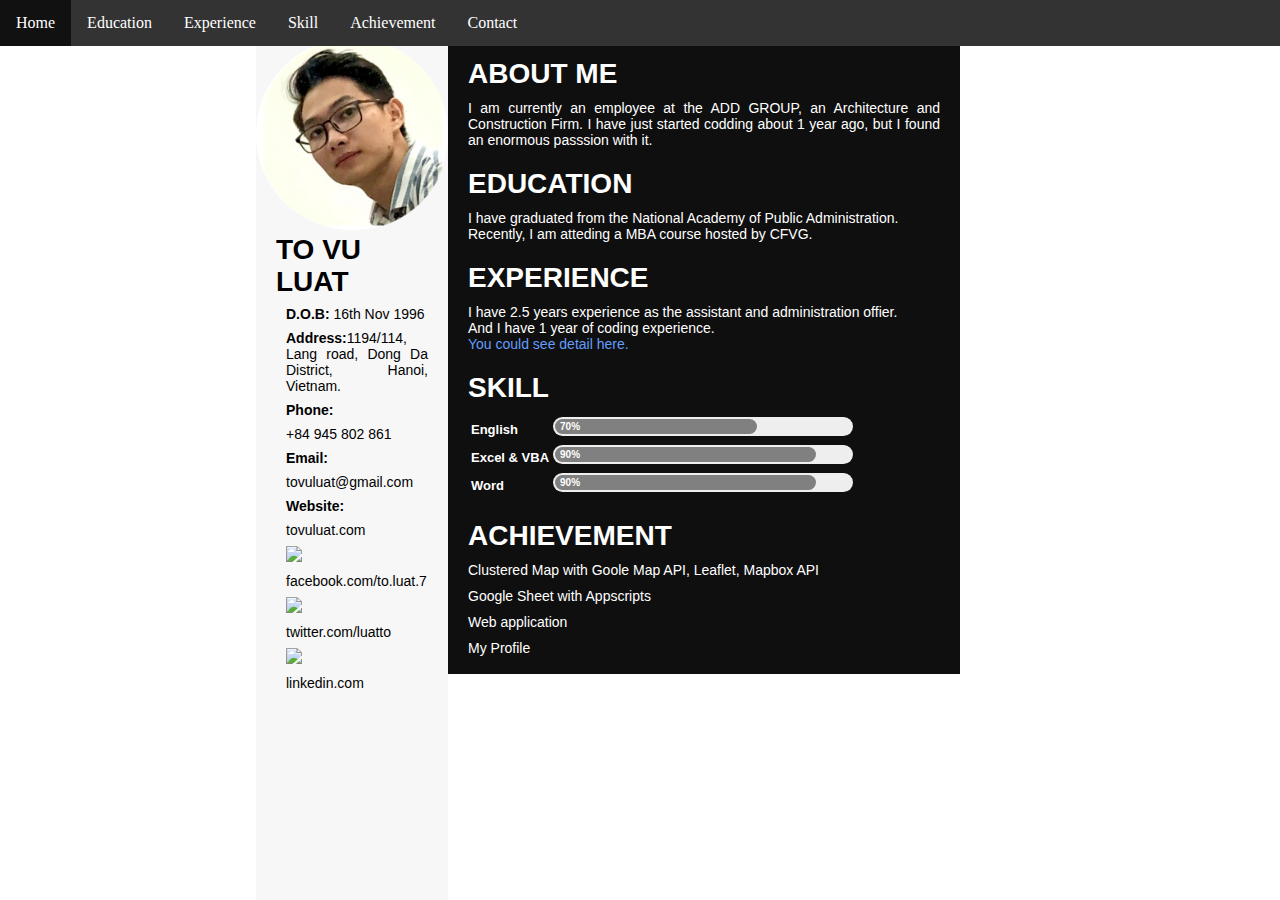
==== index.html @ 7862eedc "Update index.html" ====
<!doctype html>
<html lang="en">
<head>
<title> My Profile</title>
<link rel="stylesheet" type="text/css" href="index.css"/>
<link rel="icon" href="icon.png" type="image/icon type">
</head>
<body>
<div class="introduction">
<img src="avata1.png" width=100%> 
<h1>TO VU LUAT </h1>
<p>
<b>D.O.B:</b> 16th Nov 1996
</p>
<p>
<b>Address:</b>1194/114,	 Lang road, Dong Da District, Hanoi, Vietnam.
</p>
<p style="font-weight: bold;">Phone:</p>
<p>+84 945 802 861</p>
<p style="font-weight: bold;">Email:</p>
<p>tovuluat@gmail.com</p>
<p style="font-weight: bold;">Website:</p>
<p>tovuluat.com</p>
<p><img src="https://i.dlpng.com/static/png/4137413-filefacebook-icon-blackpng-wikimedia-commons-april-png-black-and-white-512_464_preview.webp" width=10%></p>
<p> <a href="https://www.facebook.com/to.luat.7">facebook.com/to.luat.7</a></p>
<p><img src="https://cdn3.iconfinder.com/data/icons/picons-social/57/43-twitter-512.png" width=10%></p>
<p>twitter.com/luatto</p>
<p><img src="https://pluspng.com/img-png/linkedin-icon-png--1600.png" width=10%></p>
<p><a href="https://www.linkedin.com/in/t%C3%B4-lu%C3%A2%CC%A3t-964179132/">linkedin.com</a></p>
</div>
<ul>
  <li><a href="index.html">Home</a></li>
  <li><a href="education.html">Education</a></li>
  <li><a href="experience.html">Experience</a></li>
  <li><a href="skill.html">Skill</a></li>
  <li><a href="achievement.html">Achievement</a></li>
  <li><a href="contact.html">Contact</a></li>
</ul>
<div class="content">
<h1>ABOUT ME</h1>
<p>
I am currently an employee at the ADD GROUP, an Architecture and Construction Firm.
I have just started codding about 1 year ago, but I found an enormous passsion with it.
</p>
<h1>
<a href="education.html">EDUCATION</a>
</h1>
<p>
I have graduated from the National Academy of Public Administration.<br>
Recently, I am atteding a MBA course hosted by CFVG.
</p>
<h1>
<a href="experience.html">EXPERIENCE</a>
</h1>
<p>
I have 2.5 years experience as the assistant and administration offier.<br>
And I have 1 year of coding experience. <br><a href="experience.html" style="color: #649dfc;">You could see detail here.</a>
</p>
<h1>
<a href="skill.html">SKILL</a>
</h1>
<table style="width=100%">
<tr>
<th>English</th>
<th>
<div class="container">
  <div class="bar english" data-skill="70%"></div>
  </div>
</th>
</tr>
<tr>
<th>Excel & VBA</th>
<th>
<div class="container">
  <div class="bar excel" data-skill="90%"></div>
  </div>
</th>
</tr>
<tr>
<th>Word</th>
<th>
  <div class="container">
    <div class="bar word" data-skill="90%"></div>
  </div>
</div>
</th>
</tr>
</table>
<h1>
<a href="achievement.html">ACHIEVEMENT</a>
</h1>
<p>
Clustered Map with Goole Map API, Leaflet, Mapbox API
</p>
<p>
Google Sheet with Appscripts
</p>
<p>
Web application
</p>
<p>
My Profile
</p>
<br>
</div>
</body>
</html>
---- index.css ----
*{
  margin: 0px;
  padding: 0p;
}
a{
	text-decoration:none;
	color:black;
}
.introduction{
  background-color: #f7f7f7;
  Margin-top:3%;
  Margin-left:20%;
  width: 15%;
  height: 100%;
  float: left;
  position: fixed;
  word-wrap: break-word;
}
.introduction h1{
  margin-left: 20px;
  margin-right: 10px;
  font-family: arial;
  font-size: 28px;
  font-weight: bold;
}
.introduction h1:hover{
  color: grey;
}
.introduction p{
  margin-left: 30px;
  margin-right: 20px;
  margin-top: 8px;
  font-size: 14px;
  font-family: arial;
  text-align: justify;
}
ul {
  list-style-type: none;
  width:100%;
  margin: 0;
  padding: 0;
  overflow: hidden;
  background-color: #333;
  text-align:center;
  position:fixed;
}

li {
  float: left;
}

li a {
  display: block;
  color: white;
  text-align: center;
  padding: 14px 16px;
  text-decoration: none;
}

/* Change the link color to #111 (black) on hover */
li a:hover {
  background-color: #111;
}
h1 a:hover{
  color: grey;
}
.content{
  background-color: #0f0f0f;
  Margin-top:3%;
  margin-left:35%;
  margin-right:20%;
  width: 40%;
  float: left;
  height: 100%;
}
.content h1{
  margin-left: 20px;
  margin-right: 20px;
  margin-top: 20px;
  font-family: arial;
  font-size: 28px;
  font-weight: bold;
  color: white;
}
.content h1:active{
  color: black;
}
.content h1:hover{
  color: grey;
}
.content h2{
  margin-left: 25px;
  margin-right: 20px;
  margin-top: 20px;
  font-family: arial;
  font-weight: bold;
  color: white;
}
.content h2:active{
  color: black;
}
.content h2:hover{
  color: grey;
}
.content p{
  margin-left: 20px;
  margin-right: 20px;
  margin-top: 10px;
  font-size: 14px;
  font-family: arial;
  color: white;
  text-align: justify;
}
.content table{
  margin-left: 20px;
  margin-right: 20px;
  text-align:left;
  margin-top: 10px;
  font-size: 13px;
  font-family: arial;
  color: white;
}
.content table:hover{
  font-size: 15px;
}
.content p:hover{
  font-weight: bold;
}
.content a{
	text-decoration:none;
	color:white;
}
/* Skill Chart */
* {box-sizing:border-box}

/* Container for skill bars */

.skills {
  text-align: right; /* Right-align text */
  padding-top: 0px; /* Add top padding */
  padding-bottom: 0px; /* Add bottom padding */
  font-size:auto;
  color: white; /* White text color */
}

.english {width: 70%;height: 100%; background-color: #808080;}
.english:before{
	
}
.excel {width: 90%; height: 100%; background-color: #808080;}
.word {width: 90%; height: 100%; background-color: #808080;}
.php {width: 60%; height: 100%; background-color: #808080;}


`.container{
  width: 300px;
  background-color: #ddd; /* Grey background */
  margin: 0 auto;
}
@keyframes load{
  from {
    width: 0%
  }
}
.bar{
  width: 300px;
  background-color: #EEE;
  padding: 2px;
  border-radius: 15px;
  margin-bottom: 5px;
  font-size: 10px;
}
.bar::before{
  content:  attr(data-skill);
  background-color: #808080;
  display: inline-block;
  padding: 2px 0 2px 5px;
  border-radius: inherit;
  animation: load 2s 0s;
}
.bar.word::before{
  width: calc(90% - 10px);
}
.bar.excel::before{
  width: calc(90% - 10px);
}
.bar.english::before{
  width: calc(70% - 10px);
}
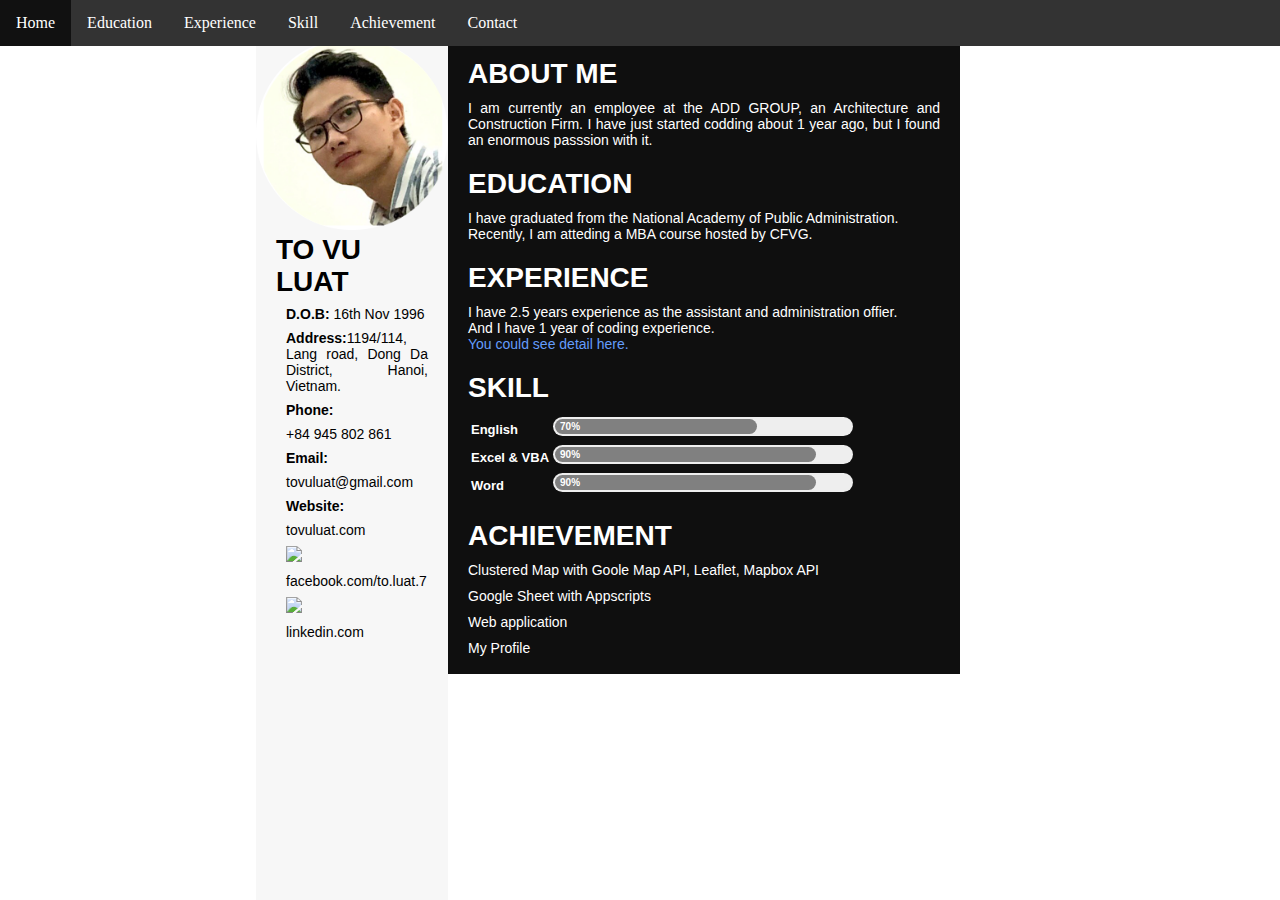
==== commit c5011ed2: "Update index.html" ====
--- a/index.html
+++ b/index.html
@@ -23,8 +23,6 @@
 <p>tovuluat.com</p>
 <p><img src="https://i.dlpng.com/static/png/4137413-filefacebook-icon-blackpng-wikimedia-commons-april-png-black-and-white-512_464_preview.webp" width=10%></p>
 <p> <a href="https://www.facebook.com/to.luat.7">facebook.com/to.luat.7</a></p>
-<p><img src="https://cdn3.iconfinder.com/data/icons/picons-social/57/43-twitter-512.png" width=10%></p>
-<p>twitter.com/luatto</p>
 <p><img src="https://pluspng.com/img-png/linkedin-icon-png--1600.png" width=10%></p>
 <p><a href="https://www.linkedin.com/in/t%C3%B4-lu%C3%A2%CC%A3t-964179132/">linkedin.com</a></p>
 </div>
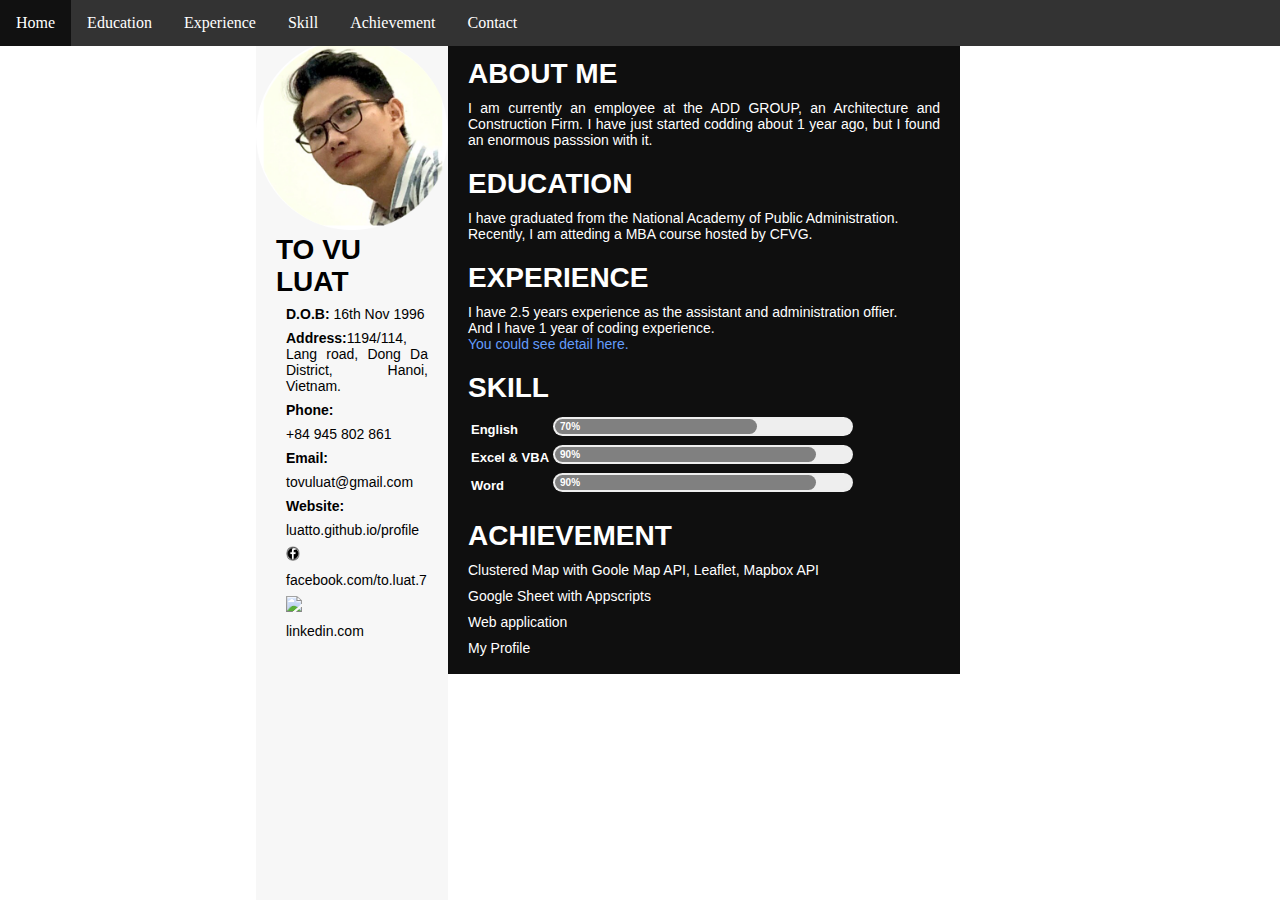
==== commit 13b6ee69: "Update index.html" ====
--- a/index.html
+++ b/index.html
@@ -20,8 +20,8 @@
 <p style="font-weight: bold;">Email:</p>
 <p>tovuluat@gmail.com</p>
 <p style="font-weight: bold;">Website:</p>
-<p>tovuluat.com</p>
-<p><img src="https://i.dlpng.com/static/png/4137413-filefacebook-icon-blackpng-wikimedia-commons-april-png-black-and-white-512_464_preview.webp" width=10%></p>
+<p>luatto.github.io/profile</p>
+<p><img src="facebook.png" width=10%></p>
 <p> <a href="https://www.facebook.com/to.luat.7">facebook.com/to.luat.7</a></p>
 <p><img src="https://pluspng.com/img-png/linkedin-icon-png--1600.png" width=10%></p>
 <p><a href="https://www.linkedin.com/in/t%C3%B4-lu%C3%A2%CC%A3t-964179132/">linkedin.com</a></p>
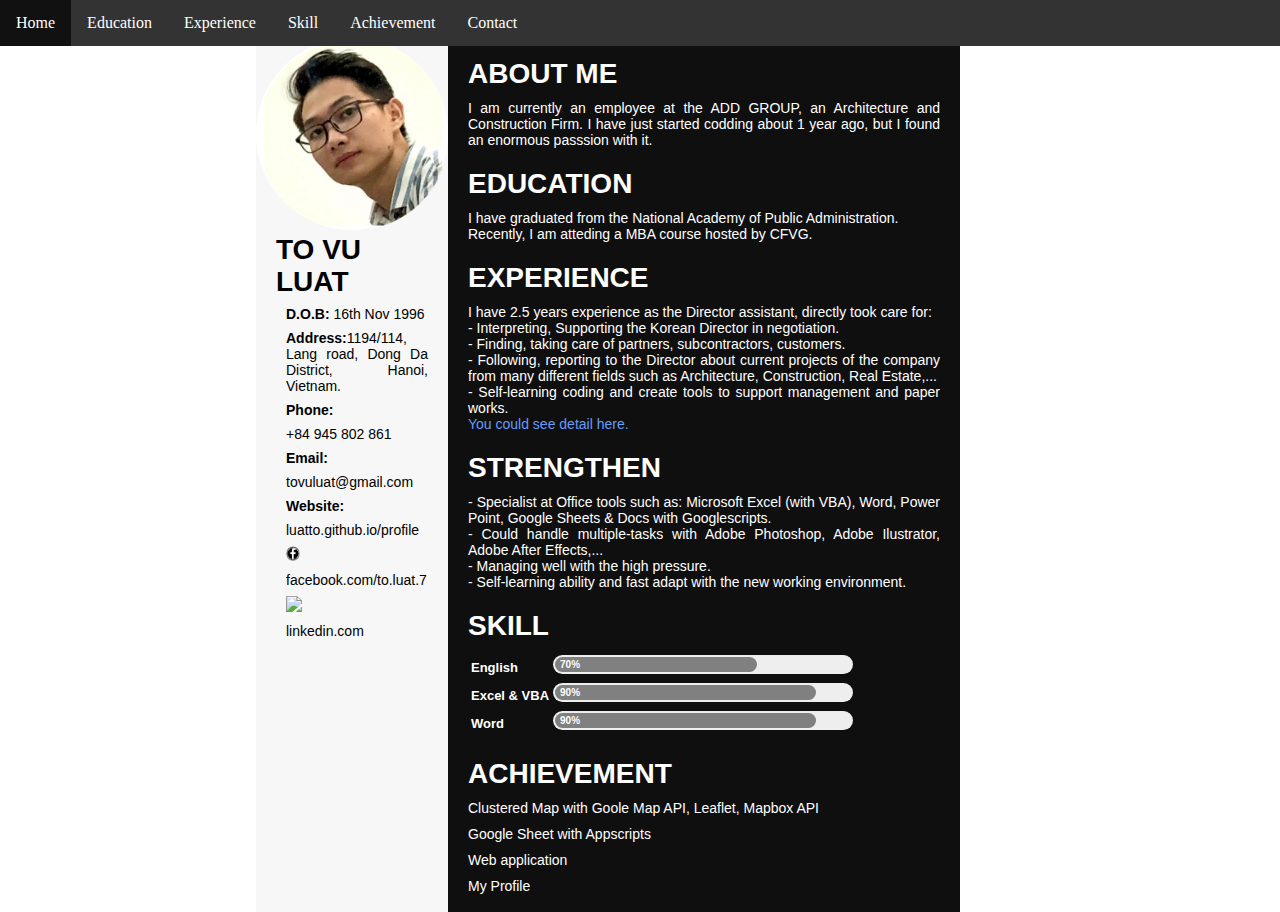
==== commit c901fd65: "Update index.html" ====
--- a/index.html
+++ b/index.html
@@ -51,8 +51,21 @@
 <a href="experience.html">EXPERIENCE</a>
 </h1>
 <p>
-I have 2.5 years experience as the assistant and administration offier.<br>
-And I have 1 year of coding experience. <br><a href="experience.html" style="color: #649dfc;">You could see detail here.</a>
+I have 2.5 years experience as the Director assistant, directly took care for:<br>
+- Interpreting, Supporting the Korean Director in negotiation.<br>
+- Finding, taking care of partners, subcontractors, customers.<br>
+- Following, reporting to the Director about current projects of the company from many different fields such as Architecture, Construction, Real Estate,...<br>
+- Self-learning coding and create tools to support management and paper works. 
+ <br><a href="experience.html" style="color: #649dfc;">You could see detail here.</a>
+</p>
+<h1>
+STRENGTHEN
+</h1>
+<p>
+- Specialist at Office tools such as: Microsoft Excel (with VBA), Word, Power Point, Google Sheets & Docs with Googlescripts. <br>
+- Could handle multiple-tasks with Adobe Photoshop, Adobe Ilustrator, Adobe After Effects,...<br>
+- Managing well with the high pressure.<br>
+- Self-learning ability and fast adapt with the new working environment. 
 </p>
 <h1>
 <a href="skill.html">SKILL</a>
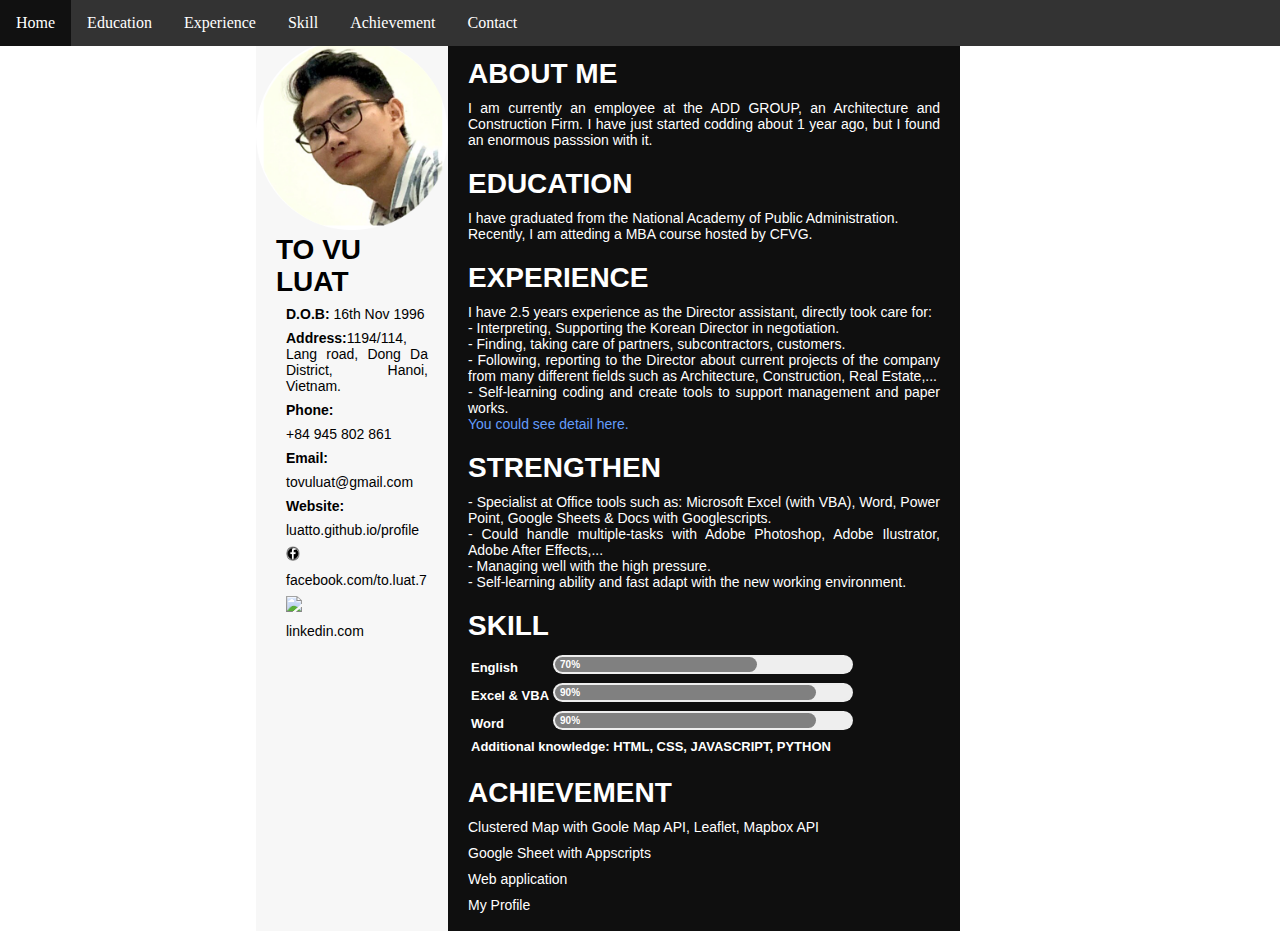
==== commit c4b172e5: "Update index.html" ====
--- a/index.html
+++ b/index.html
@@ -96,6 +96,7 @@
 </div>
 </th>
 </tr>
+<tr><th colspan="2">Additional knowledge: HTML, CSS, JAVASCRIPT, PYTHON</th></tr>
 </table>
 <h1>
 <a href="achievement.html">ACHIEVEMENT</a>
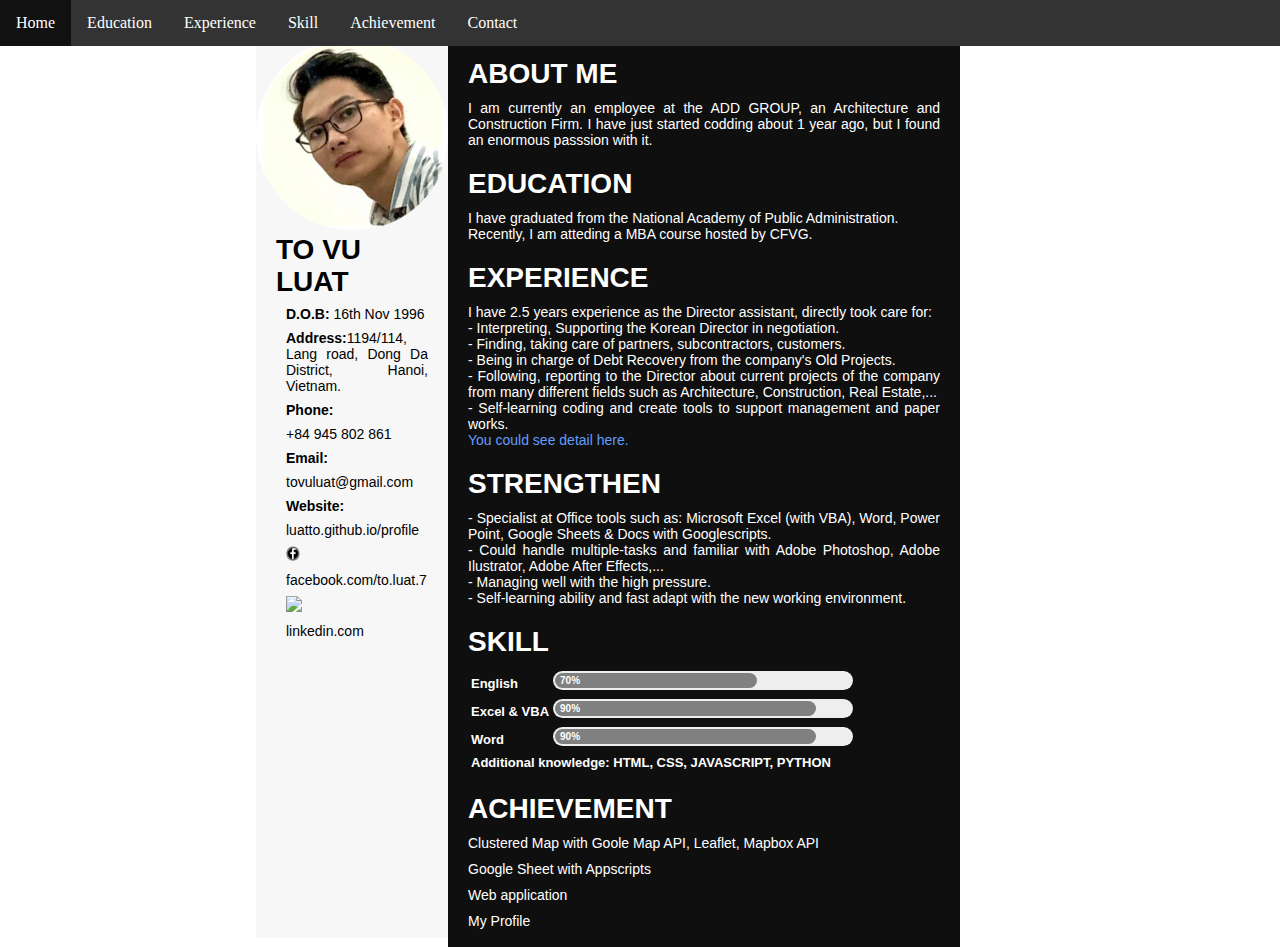
==== commit b052dbc1: "Update index.html" ====
--- a/index.html
+++ b/index.html
@@ -54,6 +54,7 @@
 I have 2.5 years experience as the Director assistant, directly took care for:<br>
 - Interpreting, Supporting the Korean Director in negotiation.<br>
 - Finding, taking care of partners, subcontractors, customers.<br>
+- Being in charge of Debt Recovery from the company's Old Projects.<br>
 - Following, reporting to the Director about current projects of the company from many different fields such as Architecture, Construction, Real Estate,...<br>
 - Self-learning coding and create tools to support management and paper works. 
  <br><a href="experience.html" style="color: #649dfc;">You could see detail here.</a>
@@ -63,7 +64,7 @@
 </h1>
 <p>
 - Specialist at Office tools such as: Microsoft Excel (with VBA), Word, Power Point, Google Sheets & Docs with Googlescripts. <br>
-- Could handle multiple-tasks with Adobe Photoshop, Adobe Ilustrator, Adobe After Effects,...<br>
+- Could handle multiple-tasks and familiar with Adobe Photoshop, Adobe Ilustrator, Adobe After Effects,...<br>
 - Managing well with the high pressure.<br>
 - Self-learning ability and fast adapt with the new working environment. 
 </p>
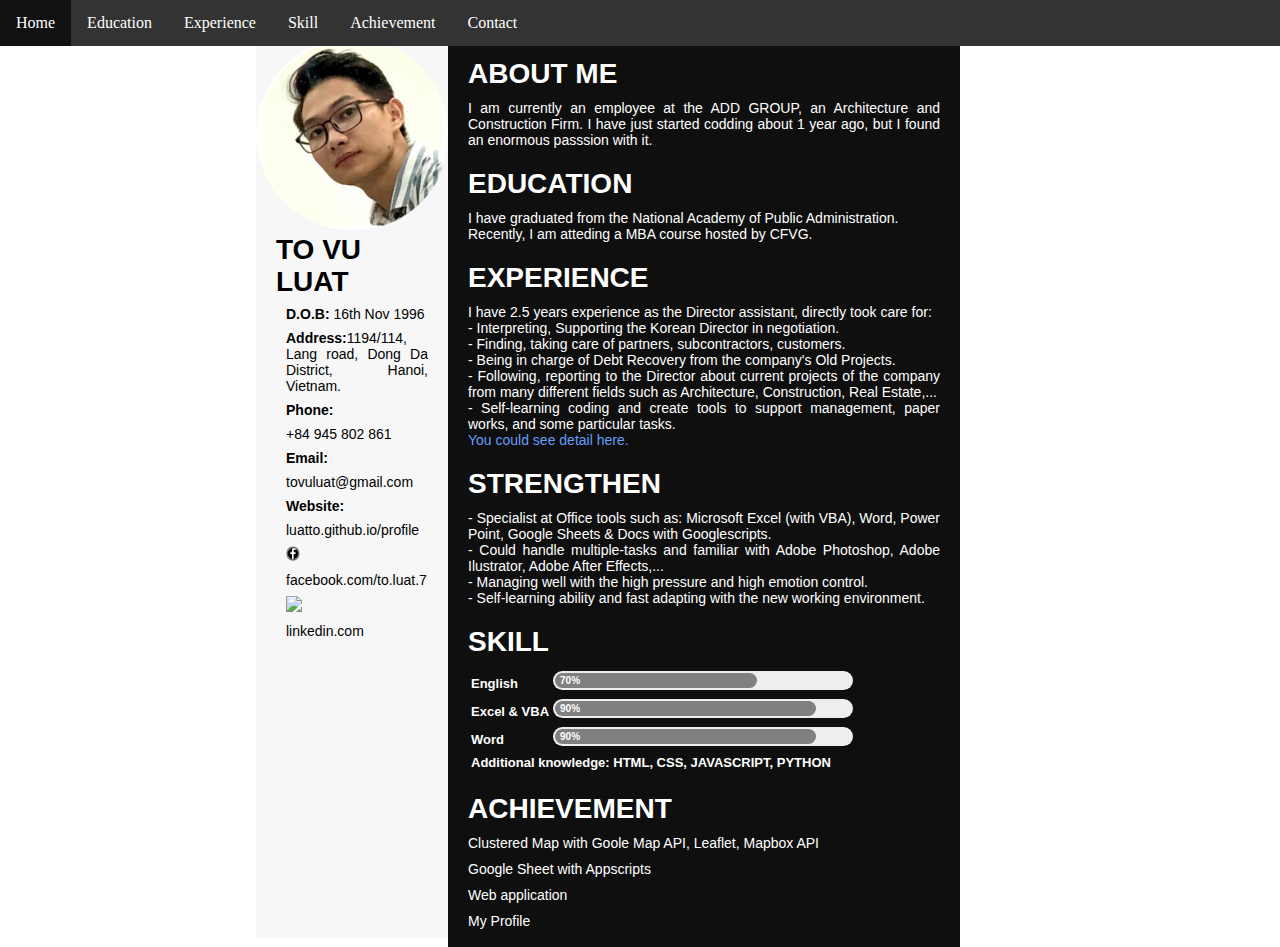
==== commit 1a68aa94: "Update index.html" ====
--- a/index.html
+++ b/index.html
@@ -56,7 +56,7 @@
 - Finding, taking care of partners, subcontractors, customers.<br>
 - Being in charge of Debt Recovery from the company's Old Projects.<br>
 - Following, reporting to the Director about current projects of the company from many different fields such as Architecture, Construction, Real Estate,...<br>
-- Self-learning coding and create tools to support management and paper works. 
+- Self-learning coding and create tools to support management, paper works, and some particular tasks. 
  <br><a href="experience.html" style="color: #649dfc;">You could see detail here.</a>
 </p>
 <h1>
@@ -65,8 +65,8 @@
 <p>
 - Specialist at Office tools such as: Microsoft Excel (with VBA), Word, Power Point, Google Sheets & Docs with Googlescripts. <br>
 - Could handle multiple-tasks and familiar with Adobe Photoshop, Adobe Ilustrator, Adobe After Effects,...<br>
-- Managing well with the high pressure.<br>
-- Self-learning ability and fast adapt with the new working environment. 
+- Managing well with the high pressure and high emotion control.<br>
+- Self-learning ability and fast adapting with the new working environment. 
 </p>
 <h1>
 <a href="skill.html">SKILL</a>
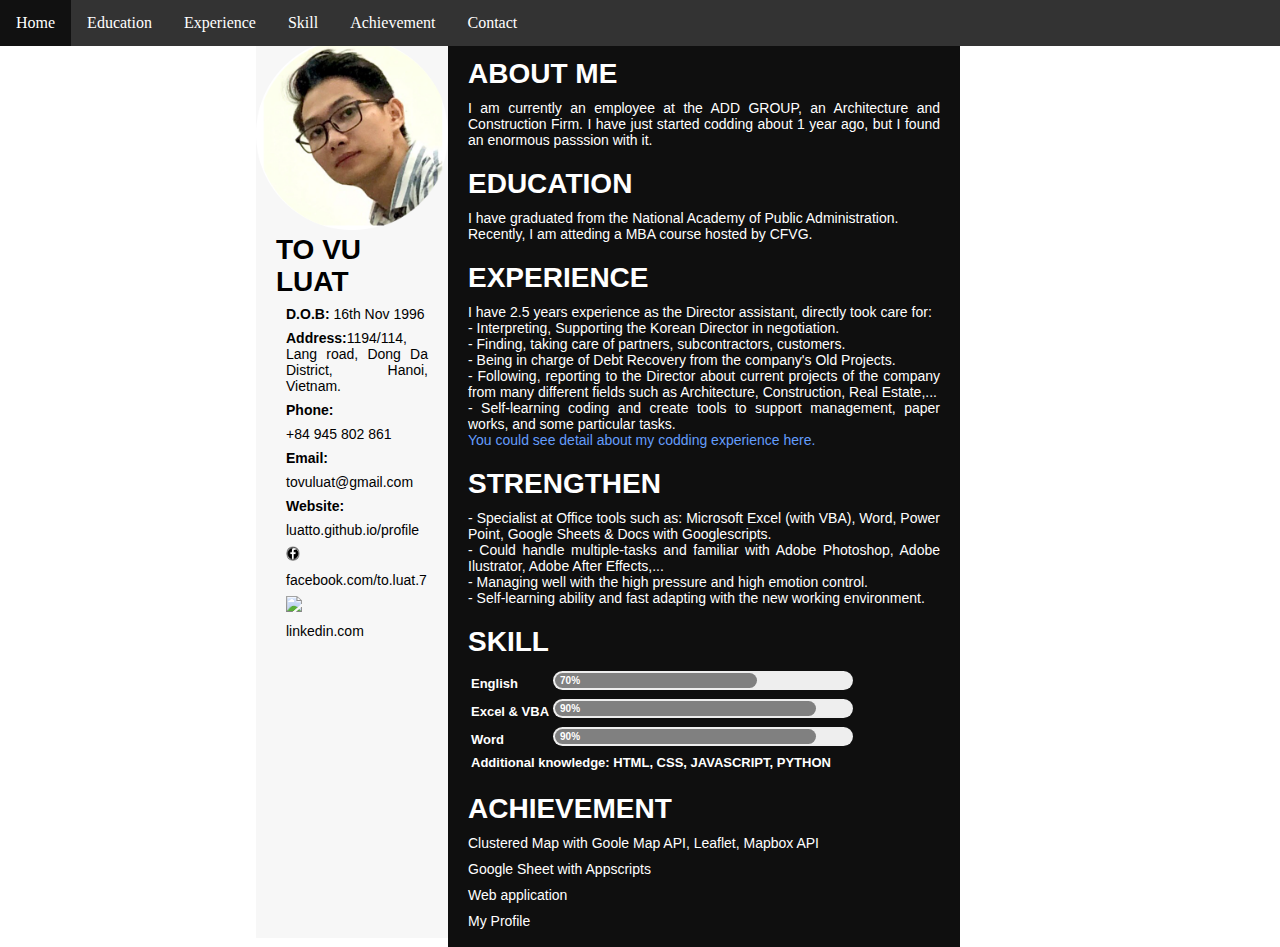
==== commit a13bb6bc: "Update index.html" ====
--- a/index.html
+++ b/index.html
@@ -57,7 +57,7 @@
 - Being in charge of Debt Recovery from the company's Old Projects.<br>
 - Following, reporting to the Director about current projects of the company from many different fields such as Architecture, Construction, Real Estate,...<br>
 - Self-learning coding and create tools to support management, paper works, and some particular tasks. 
- <br><a href="experience.html" style="color: #649dfc;">You could see detail here.</a>
+ <br><a href="experience.html" style="color: #649dfc;">You could see detail about my codding experience here.</a>
 </p>
 <h1>
 STRENGTHEN
